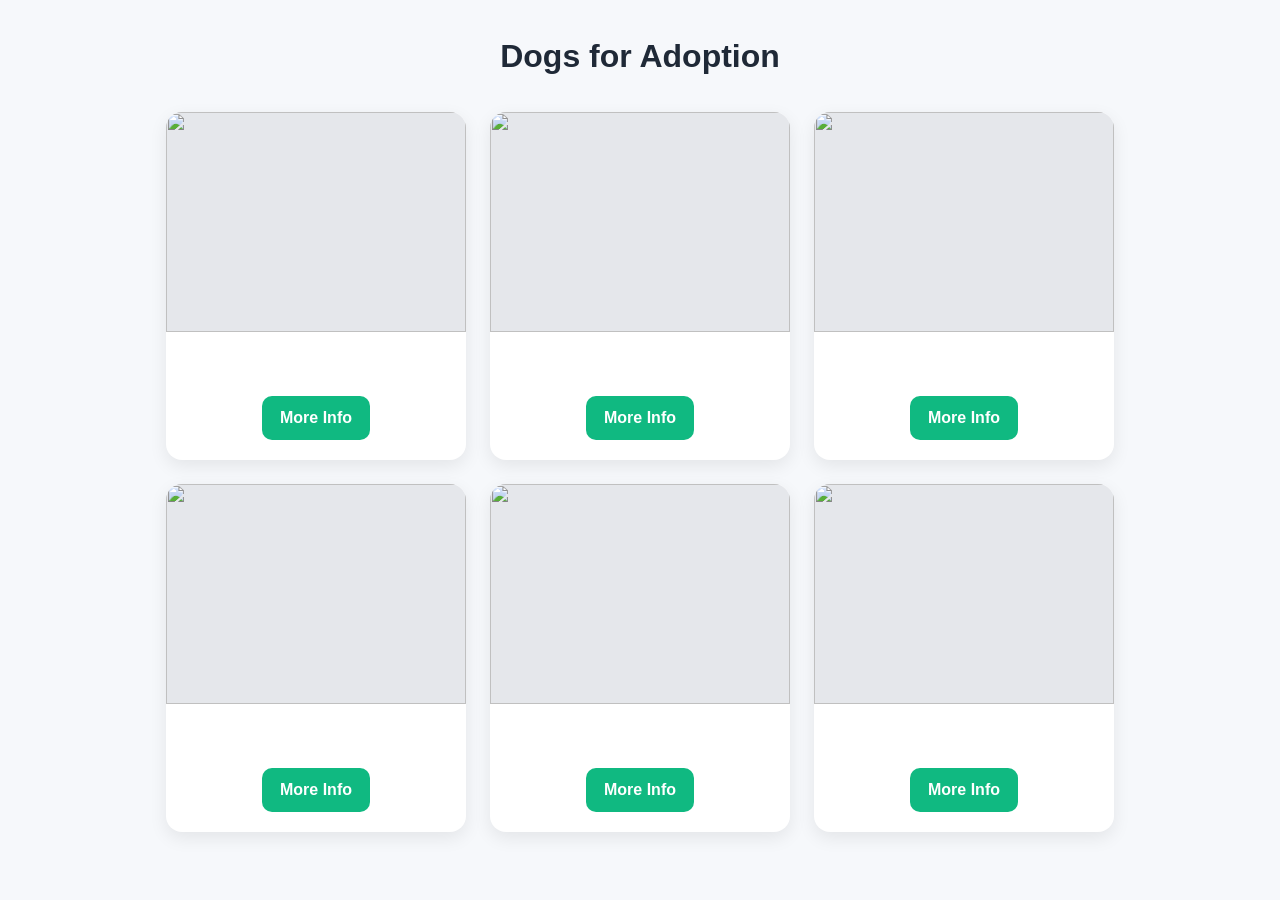
==== src/index.html @ 2284f0b8 "Fix spec compliance and add src folder structure - fetchDogById now calls /dogs/<id> endpoint instea" ====
<!DOCTYPE html>
<html lang="en">
<head>
    <meta charset="UTF-8" />
    <meta name="viewport" content="width=device-width, initial-scale=1.0" />
    <title>Dogs for Adoption</title>
    <link rel="stylesheet" href="styles.css" />
    <link rel="stylesheet" href="index.css" />
</head>
<body>
<div class="container">
    <header class="page-header">
        <h1>Dogs for Adoption</h1>
    </header>

    <main>
        <div class="dogs-container">
            <div class="dog-card">
                <img src="" alt="" />
                <h2></h2>
                <a href="">More Info</a>
            </div>

            <div class="dog-card">
                <img src="" alt="" />
                <h2></h2>
                <a href="">More Info</a>
            </div>

            <div class="dog-card">
                <img src="" alt="" />
                <h2></h2>
                <a href="">More Info</a>
            </div>

            <div class="dog-card">
                <img src="" alt="" />
                <h2></h2>
                <a href="">More Info</a>
            </div>

            <div class="dog-card">
                <img src="" alt="" />
                <h2></h2>
                <a href="">More Info</a>
            </div>

            <div class="dog-card">
                <img src="" alt="" />
                <h2></h2>
                <a href="">More Info</a>
            </div>
        </div>
    </main>
</div>

<script src="script.js"></script>
<script src="index.js"></script>
</body>
</html>
---- src/styles.css ----
* {
    box-sizing: border-box;
    margin: 0;
    padding: 0;
}

body {
    font-family: Arial, sans-serif;
    background-color: #f6f8fb;
    color: #222;
    line-height: 1.5;
}

img {
    display: block;
    max-width: 100%;
}

a {
    text-decoration: none;
    color: inherit;
}

.container {
    width: 90%;
    max-width: 1100px;
    margin: 0 auto;
    padding: 32px 0 40px;
}

.page-header {
    text-align: center;
    margin-bottom: 32px;
}

.page-header h1 {
    font-size: 2rem;
    color: #1f2937;
}

.button-link,
button {
    display: inline-block;
    background-color: #2563eb;
    color: #ffffff;
    padding: 12px 20px;
    border: none;
    border-radius: 10px;
    cursor: pointer;
    font-size: 1rem;
    transition: background-color 0.2s ease, transform 0.2s ease;
}

.button-link:hover,
button:hover {
    background-color: #1d4ed8;
    transform: translateY(-1px);
}

.back-link-wrapper {
    text-align: center;
    margin-top: 24px;
}

.back-link-wrapper a {
    color: #2563eb;
    font-weight: bold;
}

.form-group {
    margin-bottom: 18px;
}

.form-group label {
    display: block;
    margin-bottom: 8px;
    font-weight: bold;
    color: #374151;
}

.form-group input {
    width: 100%;
    padding: 12px 14px;
    border: 1px solid #cbd5e1;
    border-radius: 10px;
    font-size: 1rem;
    outline: none;
}

.form-group input:focus {
    border-color: #2563eb;
}
---- src/index.css ----
.dogs-container {
    display: flex;
    flex-wrap: wrap;
    gap: 24px;
    justify-content: center;
}

.dog-card {
    width: 300px;
    background-color: #ffffff;
    border-radius: 16px;
    overflow: hidden;
    box-shadow: 0 6px 18px rgba(0, 0, 0, 0.08);
    padding-bottom: 20px;
    text-align: center;
}

.dog-card img {
    width: 100%;
    height: 220px;
    object-fit: cover;
    background-color: #e5e7eb;
}

.dog-card h2 {
    font-size: 1.25rem;
    margin: 18px 12px 14px;
    color: #111827;
    min-height: 32px;
}

.dog-card a {
    display: inline-block;
    background-color: #10b981;
    color: white;
    padding: 10px 18px;
    border-radius: 10px;
    font-weight: bold;
    transition: background-color 0.2s ease, transform 0.2s ease;
}

.dog-card a:hover {
    background-color: #059669;
    transform: translateY(-1px);
}
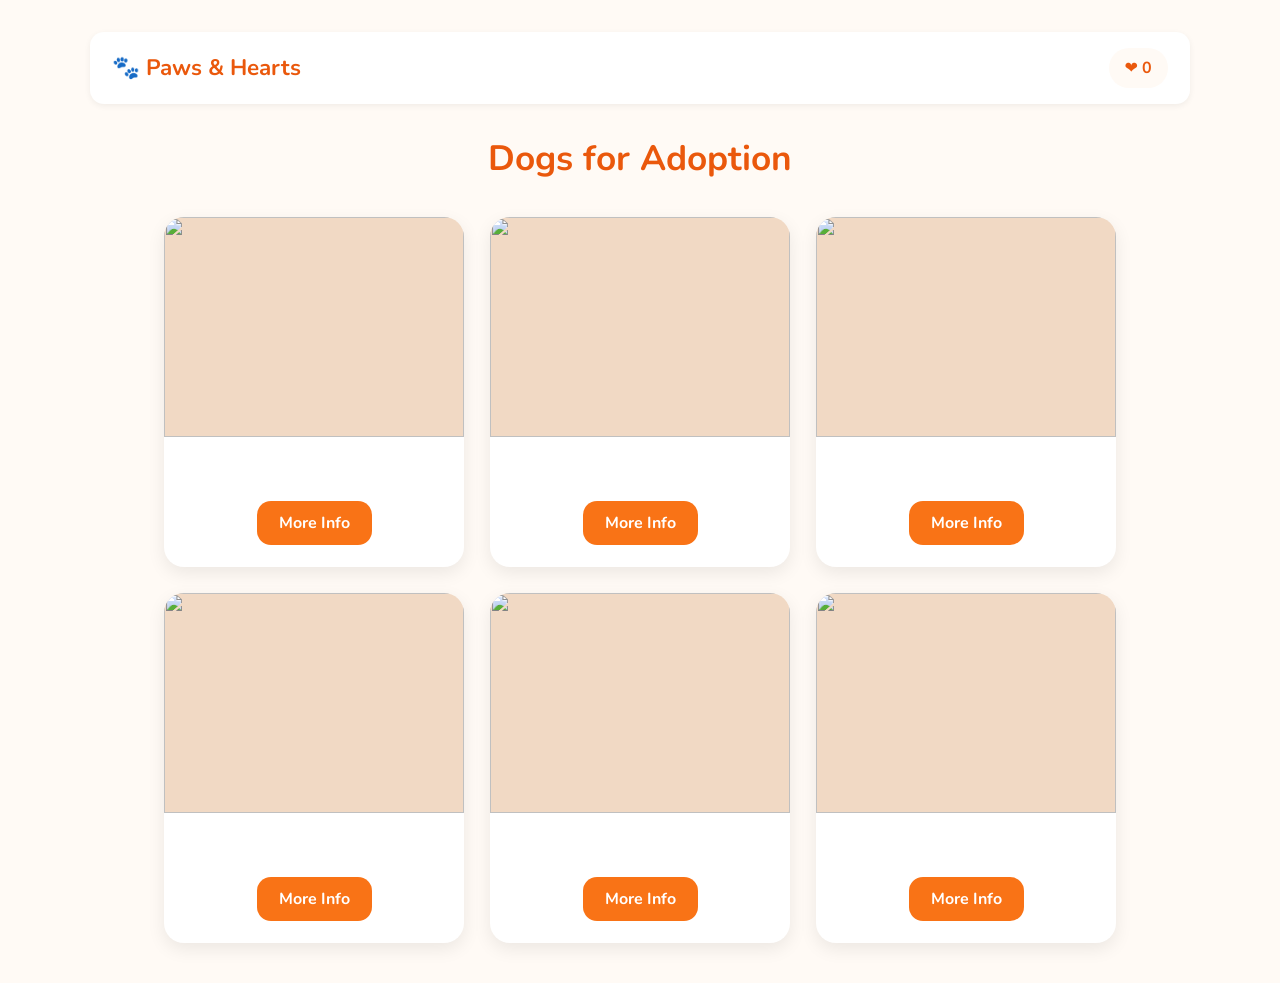
==== commit 22c4003f: "Merge pull request #2 from shaysmer/fix/spec-compliance Fix/spec compliance" ====
--- a/src/index.html
+++ b/src/index.html
@@ -4,11 +4,20 @@
     <meta charset="UTF-8" />
     <meta name="viewport" content="width=device-width, initial-scale=1.0" />
     <title>Dogs for Adoption</title>
+    <link rel="icon" href="data:image/svg+xml,<svg xmlns=%22http://www.w3.org/2000/svg%22 viewBox=%220 0 100 100%22><text y=%22.9em%22 font-size=%2290%22>🐾</text></svg>" />
+    <link rel="preconnect" href="https://fonts.googleapis.com" />
+    <link rel="preconnect" href="https://fonts.gstatic.com" crossorigin />
+    <link href="https://fonts.googleapis.com/css2?family=Nunito:wght@400;700;800&display=swap" rel="stylesheet" />
     <link rel="stylesheet" href="styles.css" />
     <link rel="stylesheet" href="index.css" />
 </head>
 <body>
 <div class="container">
+    <header class="site-header">
+        <div class="brand">🐾 Paws & Hearts</div>
+        <a href="#" id="fav-counter" title="Your favorites">❤️ <span id="fav-count">0</span></a>
+    </header>
+
     <header class="page-header">
         <h1>Dogs for Adoption</h1>
     </header>
@@ -57,4 +66,4 @@
 <script src="script.js"></script>
 <script src="index.js"></script>
 </body>
-</html>+</html>
--- a/src/styles.css
+++ b/src/styles.css
@@ -1,14 +1,36 @@
+:root {
+    --primary: #f97316;
+    --primary-dark: #ea580c;
+    --accent: #fbbf24;
+    --bg: #fffaf5;
+    --card: #ffffff;
+    --text: #1f2937;
+    --muted: #6b7280;
+    --success: #10b981;
+    --shadow-sm: 0 2px 6px rgba(0, 0, 0, 0.06);
+    --shadow-md: 0 6px 18px rgba(0, 0, 0, 0.08);
+    --shadow-lg: 0 12px 32px rgba(249, 115, 22, 0.18);
+    --radius: 14px;
+    --radius-lg: 20px;
+}
+
 * {
     box-sizing: border-box;
     margin: 0;
     padding: 0;
 }
 
+@keyframes fade-in {
+    from { opacity: 0; transform: translateY(8px); }
+    to   { opacity: 1; transform: translateY(0); }
+}
+
 body {
-    font-family: Arial, sans-serif;
-    background-color: #f6f8fb;
-    color: #222;
+    font-family: 'Nunito', system-ui, -apple-system, sans-serif;
+    background-color: var(--bg);
+    color: var(--text);
     line-height: 1.5;
+    animation: fade-in 0.4s ease-out;
 }
 
 img {
@@ -28,33 +50,67 @@
     padding: 32px 0 40px;
 }
 
+.site-header {
+    display: flex;
+    justify-content: space-between;
+    align-items: center;
+    margin-bottom: 28px;
+    padding: 16px 22px;
+    background-color: var(--card);
+    border-radius: var(--radius);
+    box-shadow: var(--shadow-sm);
+}
+
+.site-header .brand {
+    font-size: 1.4rem;
+    font-weight: 700;
+    color: var(--primary-dark);
+}
+
+#fav-counter {
+    background: var(--bg);
+    padding: 8px 16px;
+    border-radius: 999px;
+    font-weight: 700;
+    color: var(--primary-dark);
+    transition: transform 0.15s ease;
+}
+
+#fav-counter:hover {
+    transform: scale(1.05);
+}
+
 .page-header {
     text-align: center;
     margin-bottom: 32px;
 }
 
 .page-header h1 {
-    font-size: 2rem;
-    color: #1f2937;
+    font-size: 2.2rem;
+    color: var(--primary-dark);
+    font-weight: 700;
 }
 
 .button-link,
 button {
     display: inline-block;
-    background-color: #2563eb;
+    background-color: var(--primary);
     color: #ffffff;
-    padding: 12px 20px;
+    padding: 12px 22px;
     border: none;
-    border-radius: 10px;
+    border-radius: var(--radius);
     cursor: pointer;
+    font-family: inherit;
     font-size: 1rem;
-    transition: background-color 0.2s ease, transform 0.2s ease;
+    font-weight: 700;
+    transition: background-color 0.2s ease, transform 0.2s ease, box-shadow 0.2s ease;
 }
 
 .button-link:hover,
 button:hover {
-    background-color: #1d4ed8;
-    transform: translateY(-1px);
+    background-color: var(--primary-dark);
+    transform: translateY(-2px);
+    box-shadow: var(--shadow-lg);
 }
 
 .back-link-wrapper {
@@ -63,8 +119,8 @@
 }
 
 .back-link-wrapper a {
-    color: #2563eb;
-    font-weight: bold;
+    color: var(--primary-dark);
+    font-weight: 700;
 }
 
 .form-group {
@@ -74,19 +130,21 @@
 .form-group label {
     display: block;
     margin-bottom: 8px;
-    font-weight: bold;
-    color: #374151;
+    font-weight: 700;
+    color: var(--text);
 }
 
 .form-group input {
     width: 100%;
     padding: 12px 14px;
-    border: 1px solid #cbd5e1;
-    border-radius: 10px;
+    border: 2px solid #f1d9c4;
+    border-radius: var(--radius);
+    font-family: inherit;
     font-size: 1rem;
     outline: none;
+    transition: border-color 0.2s ease;
 }
 
 .form-group input:focus {
-    border-color: #2563eb;
+    border-color: var(--primary);
 }
--- a/src/index.css
+++ b/src/index.css
@@ -1,45 +1,86 @@
 .dogs-container {
     display: flex;
     flex-wrap: wrap;
-    gap: 24px;
+    gap: 26px;
     justify-content: center;
 }
 
 .dog-card {
+    position: relative;
     width: 300px;
-    background-color: #ffffff;
-    border-radius: 16px;
+    background-color: var(--card);
+    border-radius: var(--radius-lg);
     overflow: hidden;
-    box-shadow: 0 6px 18px rgba(0, 0, 0, 0.08);
-    padding-bottom: 20px;
+    box-shadow: var(--shadow-md);
+    padding-bottom: 22px;
     text-align: center;
+    transition: transform 0.25s ease, box-shadow 0.25s ease;
+}
+
+.dog-card:hover {
+    transform: translateY(-6px);
+    box-shadow: var(--shadow-lg);
 }
 
 .dog-card img {
     width: 100%;
     height: 220px;
     object-fit: cover;
-    background-color: #e5e7eb;
+    background-color: #f1d9c4;
 }
 
 .dog-card h2 {
-    font-size: 1.25rem;
+    font-size: 1.3rem;
     margin: 18px 12px 14px;
-    color: #111827;
+    color: var(--text);
     min-height: 32px;
+    font-weight: 700;
 }
 
 .dog-card a {
     display: inline-block;
-    background-color: #10b981;
+    background-color: var(--primary);
     color: white;
-    padding: 10px 18px;
-    border-radius: 10px;
-    font-weight: bold;
+    padding: 10px 22px;
+    border-radius: var(--radius);
+    font-weight: 700;
     transition: background-color 0.2s ease, transform 0.2s ease;
 }
 
 .dog-card a:hover {
-    background-color: #059669;
+    background-color: var(--primary-dark);
     transform: translateY(-1px);
-}+}
+
+.heart-btn {
+    position: absolute;
+    top: 12px;
+    right: 12px;
+    background: rgba(255, 255, 255, 0.92);
+    border: none;
+    border-radius: 50%;
+    width: 44px;
+    height: 44px;
+    font-size: 1.4rem;
+    line-height: 1;
+    cursor: pointer;
+    box-shadow: var(--shadow-sm);
+    padding: 0;
+    transition: transform 0.2s ease, background-color 0.2s ease;
+}
+
+.heart-btn:hover {
+    transform: scale(1.12);
+    background: #ffffff;
+    box-shadow: var(--shadow-md);
+}
+
+@keyframes pop {
+    0%   { transform: scale(1); }
+    50%  { transform: scale(1.35); }
+    100% { transform: scale(1); }
+}
+
+.heart-btn.pop {
+    animation: pop 0.3s ease;
+}
